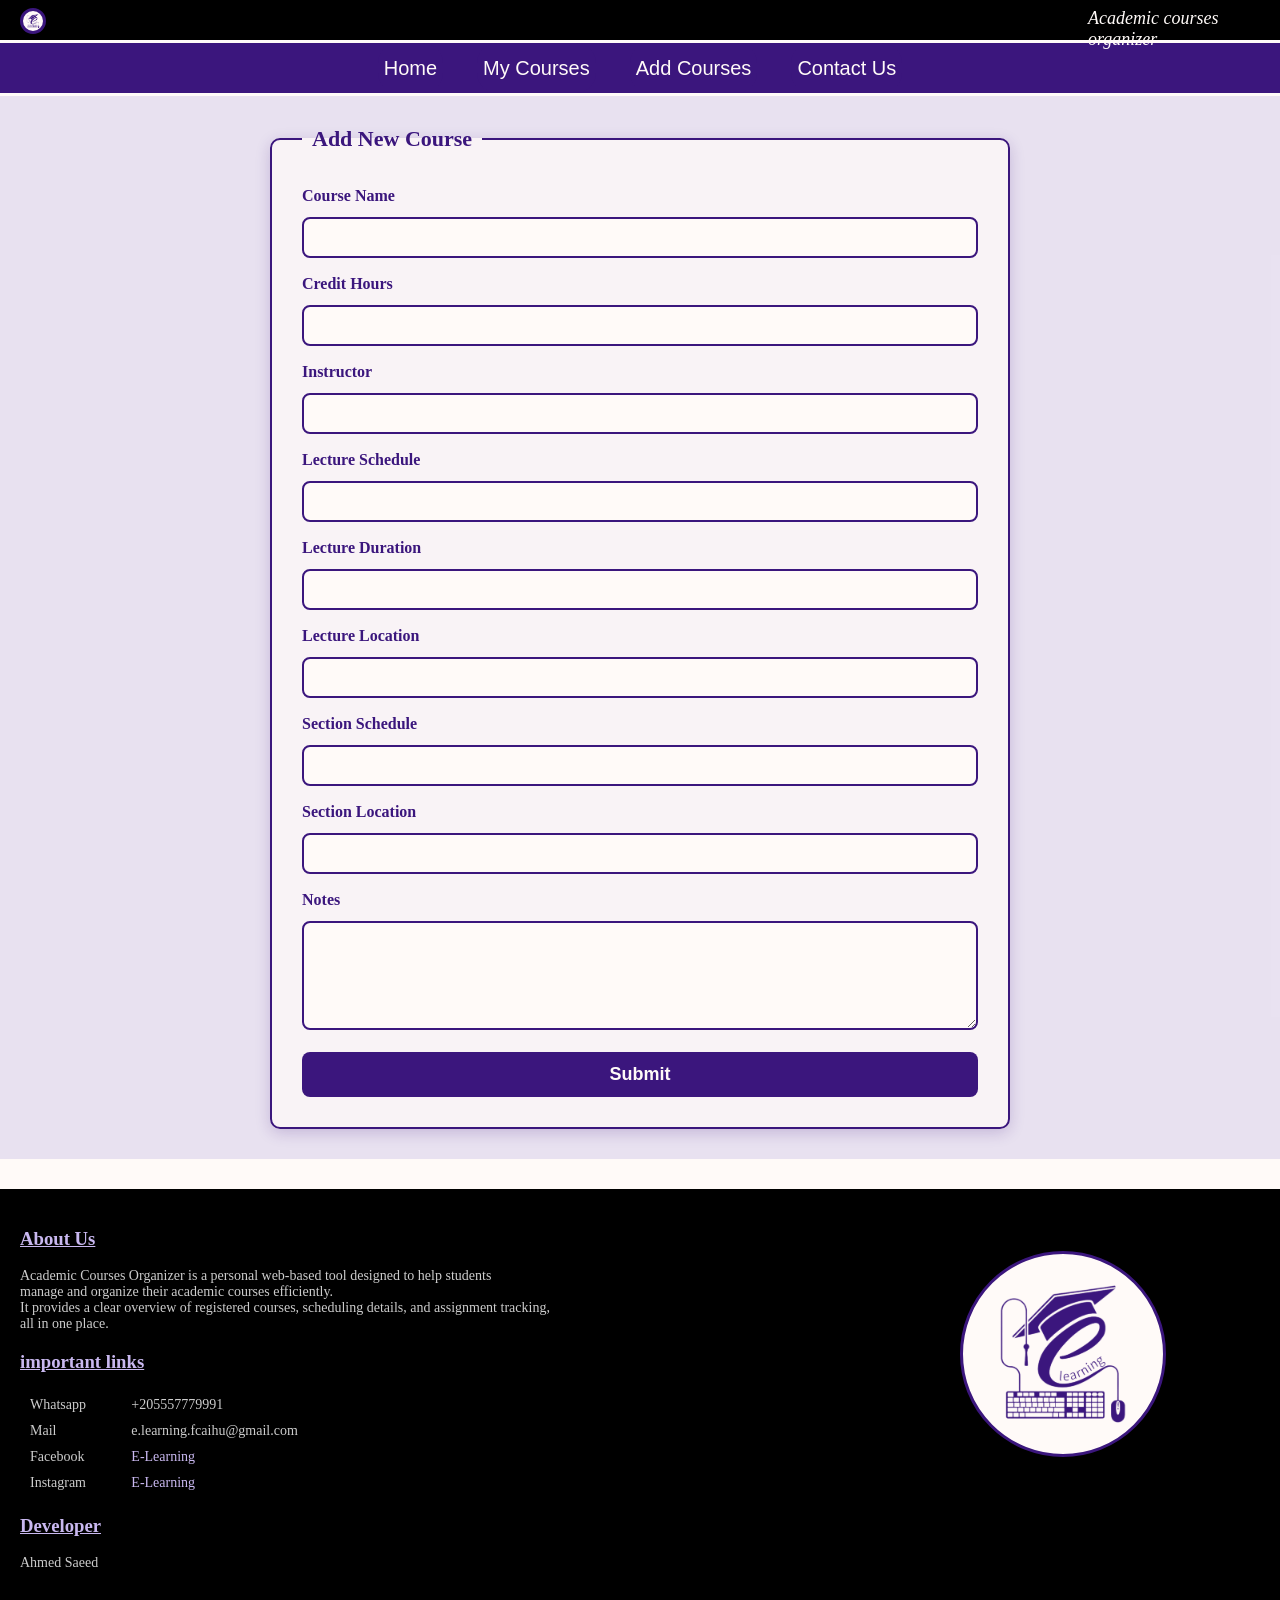
==== add_courses.html @ ab810cf4 "Add files via upload" ====
<!DOCTYPE html>
<html lang="en">
<head>
    <meta charset="UTF-8">
    <meta name="viewport" content="width=device-width, initial-scale=1.0">
    <title>Personal Courses Organizer</title>
    <link rel="stylesheet" href="styles.css">
</head>
<body>
    <header>
        <img src="media/E-Learning.png" height="20px" width="20px" alt="E-learning logo">
        <p>Academic courses organizer</p>
    </header>

    <nav>
        <a href="home.html" target="_self"><button>Home</button></a>
        <a href="my_courses.html" target="_self"><button>My Courses</button></a>
        <a href="add_courses.html" target="_self"><button>Add Courses</button></a>
        <a href="contact_us.html" target="_self"><button>Contact Us</button></a>
    </nav>

    <main class="addcourse">
        <video autoplay muted loop>
            <source src="media/courses.mp4" type="video/mp4">
        </video>
        <form method="post" autocomplete="on">
            <fieldset>
                <legend>Add New Course</legend>
                
                <label for="courses">Course Name</label>
                <input type="text" id="courses" name="course" value=""  required>

                <label for="credit">Credit Hours</label>
                <input type="number" id="credit" min="1" max="3" name="credit" value="" required>

                <label for="instructor">Instructor</label>
                <input type="text" id="instructor" name="instructor" value="" required>

                <label for="lectures">Lecture Schedule</label>
                <input type="datetime" id="lectures"  name="lecture-schedule" value="" required>

                <label for="duration">Lecture Duration</label>
                <input type="text" id="duration" name="lecture-duration" value="" required>

                <label for="lecturel">Lecture Location</label>
                <input type="text" id="lecturel" name="lecture-location" value="" required>

                <label for="sections">Section Schedule</label>
                <input type="datetime" id="sections"  name="section-schedule" value="" required>
                
                <label for="sectionl">Section Location</label>
                <input type="text" id="sectionl" name="section-location" value="" required>
                
                <label for="notes">Notes</label>
                <textarea name="notes" rows="5" cols="20" id="notes"></textarea>

                <input type="submit"> 
            </fieldset>
        </form>
    </main>

    <footer>
        <h3>About Us</h3>
        <p>Academic Courses Organizer is a personal web-based tool designed to help students<br/>
            manage and organize their academic courses efficiently.<br/>
            It provides a clear overview of registered courses, scheduling details, and assignment tracking,<br/>
            all in one place.
        </p>
        <h3>important links</h3>
        <table>
            <tr>
                <td>Whatsapp</td>
                <td>+205557779991</td>
            </tr>
            <tr>
                <td>Mail</td>
                <td>e.learning.fcaihu@gmail.com</td>
            </tr>
            <tr>
                <td>Facebook</td>
                <td><a href="https://www.facebook.com/share/1CmjM7AUiU/">E-Learning</a></td>
            </tr>
            <tr>
                <td>Instagram</td>
                <td><a href="https://www.instagram.com/e.learning.fcaihu/">E-Learning</a></td>
            </tr>
        </table>
        <h3>Developer</h3>
        <p>Ahmed Saeed</p>
        <img src="media/E-Learning.png" width="500px" height="500px" alt="E-Learning logo">
    </footer>
    
</body>
</html>
---- styles.css ----
body {
    margin: 0%;
    padding-left: 0%;
    padding-right: 0%;
    background-color: #FFFAF8;
}

header {
    position: relative;
    height: 40px;
    background-color: #000000;
    padding-left: 20px;
    margin-bottom: 3px;
}
header p {
    position: absolute;
    top: 20%;
    left: 85%;
    margin: 0%;
    font-size: 18px;
    font-style: italic;
    color: #FFFAF8; 
}
header img {
    position: absolute;
    top: 20%;
    background-color: #FFFAF8;
    border-style: solid;
    border-color: #3B167D;
    border-radius: 50%;
}


nav {
    text-align: center;
    height: 50px;
    background-color: #3B167D;
    margin-bottom: 3px;
}
nav button {
    height: 50px;
    margin-top: 0%;
    margin-bottom: 0%;
    margin-left: 15px;
    margin-right: 15px;
    border-style: none;
    border-radius: 20px;
    font-size: 20px;
    color: #FFFAF8;
    background-color: #3B167D;
    cursor: pointer;
    transition: background-color 0.3s ease;
}
nav button:hover {
    background-color: #1e0152;
}


/*HOME PAGE */

.home {
    padding-top: 30px;
    background-color: #E2DDDA;
    margin-bottom: 3px;
}

.intro {
    padding-top: 10px;
    height: 250px;
    background-image: linear-gradient(#3c167dbb), url(media/intro.jpg);
    background-size: cover;
    background-position: center;
    background-repeat: no-repeat;
    color: #FFFAF8;
    display: flex;
    justify-content: center;
    align-items: center;
    flex-direction: column;
}
.intro h1 {
    border: 2px solid #FFFAF8;
    padding: 5px 15px;
}
.intro p {
    text-align: center;
    font-size: 18px;
}
.intro h4 {
    font-style: italic;
    text-decoration: underline;
}

.stats {
    margin-top: 30px;
    padding: 20px 0px;
    background-color: #FFFAF8;
}
.stats h1 {
    margin: 0%;
    padding-left: 20px;
    color: #3B167D;
}
.stats hr {
    height: 3px;
    background-color: #3B167D;
    border: none;
}
.stats .container {
    display: flex;
    justify-content: center;
    align-items: center;
    flex-direction: row;
}
.stats .container section {
    width: 200px;
    height: 200px;
    margin: 40px;
    background-color: #3B167D;
    border-radius: 50%;
    color: #FFFAF8;
    display: flex;
    justify-content: center;
    align-items: center;
    flex-direction: column;
    font-size: 20px;
    transition: transform 0.3s ease, background-color 0.3s ease;
}
.stats .container section:hover {
    transform: scale(1.08);
    background-color: #1e0152;
}

.courses {
    margin-top: 30px;
    padding: 30px 0px;
    background-image: linear-gradient(#3c167dbb), url(media/intro.jpg);
    background-size: cover;
    background-position: center;
    background-repeat: no-repeat;
}
.courses h1 {
    margin: 0%;
    padding-left: 20px;
    color: #FFFAF8;
}
.courses hr {
    height: 3px;
    background-color: #ffffff;
    border: none;
}
.courses a {
    text-decoration: none;
}
.courses .courses-container {
    display: flex;
    justify-content: center;
    align-items: center;
    flex-direction: row;
}
.courses .courses-container .subject {
    width: 350px;
    height: 680px;
    margin: 10px;
    background-color: #FFFAF8;
    border: 2px solid #3B167D;
    border-radius: 10px;
    display: flex;
    justify-content: center;
    align-items: center;
    flex-direction: column;
    transition: transform 0.3s ease, background-color 0.3s ease, color 0.3s ease;
    overflow: hidden;
}
.courses .courses-container .subject img.hero {
    width: 330px;
    height: 520px;
    border: 2px solid #3B167D;
    border-radius: 10px;
    transition: transform 0.3s ease;
}
.courses .courses-container .subject section {
    display: flex;
    justify-content: center;
    align-items: center;
    flex-direction: row;
    color: #000000;
}
.courses .courses-container .subject section img {
    margin-top: 5px;
    margin-right: 5px;
    margin-left: 10px;
    width: 35px;
    height: 35px;
}
.courses .courses-container .subject:hover {
    background-color: #3c167dc5;
    color: #FFFAF8;
    transform: scale(1.03);
    border: 2px solid #FFFAF8;
}
.courses .courses-container .subject:hover section {
    color: #FFFAF8;
}
.courses .courses-container .subject:hover img.hero {
    transform: scale(1.03);
}


/*MY COURSES PAGE*/

.mycourses {
    background-color: #e5e5f488;
    position: relative;
    padding: 20px;
    overflow: hidden;
}
video {
    position: absolute;
    top: 0;
    left: 0;
    width: 100%;
    height: 100%;
    object-fit: cover;
    z-index: 0;
}
.mycourses::after {
    content: '';
    position: absolute;
    top: 0;
    left: 0;
    width: 100%;
    height: 100%;
    background-color: #eee5ff9c;
    z-index: 1;
}
.mycourses h1 {
    position: relative;
    z-index: 2;
    margin: 0%;
    padding-left: 10px;
    color: #3B167D;
}
.mycourses hr {
    position: relative;
    z-index: 2;
    height: 3px;
    background-color: #3B167D;
    border: none;
}
.mycourses section table {
    position: relative;
    z-index: 2;
    width: 80%;
    margin: 20px auto;
    border-collapse: collapse;
    background-color: #fffaf8bf;
    border-radius: 10px;
    overflow: hidden;
    box-shadow: 0px 4px 15px rgba(88, 1, 239, 0.205);
}
.mycourses section table th {
    background-color: #3B167D;
    color: #FFFAF8;
    font-size: 22px;
    padding: 15px;
    text-align: center;
    border: 2px solid #3B167D;
}
.mycourses section table td {
    border: 2px solid #3B167D;
    padding: 15px;
    vertical-align: top;
    text-align: left;
}
.mycourses section table tr:hover td {
    background-color: #c4c3ff;
    transition: background-color 0.3s ease;
}
.mycourses table img {
    width: 220px;
    height: 300px;
    border-radius: 8px;
    border: 2px solid #3B167D;
    display: block;
    margin: 0 auto 10px auto;
}
.mycourses table p {
    margin: 5px 0px;
    font-size: 20px;
    color: #1a1a1a;
}
.mycourses table td:first-child {
    text-align: center;
}

.mycourses table td:first-child p {
    display: inline-block;
    background-color: #3B167D;
    color: #FFFAF8;
    padding: 6px 15px;
    border-radius: 6px;
    font-weight: bold;
    margin-top: 5px;
    box-shadow: 0px 4px 15px rgba(88, 1, 239, 0.4);
}
.mycourses table a {
    color: #3B167D;
    font-weight: bold;
    text-decoration: none;
}
.mycourses table a:hover {
    text-decoration: underline;
}


/*ADD COURSE PAGE*/

.addcourse {
    position: relative;
    background-color: #E2DDDA;
    padding: 30px 20px;
    min-height: 600px;
    display: flex;
    justify-content: center;
    align-items: flex-start;
    overflow: hidden;
}
.addcourse::after {
    content: '';
    position: absolute;
    top: 0;
    left: 0;
    width: 100%;
    height: 100%;
    background-color: #eee5ff9c;
    z-index: 1;
}
.addcourse form {
    position: relative;
    z-index: 2;
    width: 60%;
}
.addcourse fieldset {
    border: 2px solid #3B167D;
    border-radius: 10px;
    padding: 30px;
    background-color: #fffaf8bf;
    box-shadow: 0px 4px 15px rgba(59, 22, 125, 0.2);
    display: flex;
    flex-direction: column;
    gap: 12px;
}
.addcourse fieldset legend {
    font-size: 22px;
    font-weight: bold;
    color: #3B167D;
    padding: 0px 10px;
}
.addcourse label {
    font-size: 16px;
    font-weight: bold;
    color: #3B167D;
    margin-top: 5px;
}
.addcourse input,
.addcourse textarea {
    width: 100%;
    padding: 10px;
    border: 2px solid #3B167D;
    border-radius: 8px;
    font-size: 15px;
    background-color: #FFFAF8;
    color: #1a1a1a;
    box-sizing: border-box;
    transition: border-color 0.3s ease, box-shadow 0.3s ease;
}
.addcourse input:focus,
.addcourse textarea:focus {
    outline: none;
    border-color: #1e0152;
    box-shadow: 0px 0px 6px rgba(59, 22, 125, 0.4);
}
.addcourse input[type="submit"] {
    background-color: #3B167D;
    color: #FFFAF8;
    font-size: 18px;
    font-weight: bold;
    padding: 12px;
    border: none;
    border-radius: 8px;
    cursor: pointer;
    margin-top: 10px;
    transition: background-color 0.3s ease, transform 0.2s ease;
    width: 100%;
}
.addcourse input[type="submit"]:hover {
    background-color: #1e0152;
    transform: scale(1.02);
}


/*CONTACT US PAGE*/

.contactus {
    position: relative;
    background-color: #E2DDDA;
    padding: 30px 20px;
    min-height: 600px;
    display: flex;
    justify-content: center;
    align-items: flex-start;
    overflow: hidden;
}
.contactus::after {
    content: '';
    position: absolute;
    top: 0;
    left: 0;
    width: 100%;
    height: 100%;
    background-color: #eee5ff9c;
    z-index: 1;
}
.contactus form {
    position: relative;
    z-index: 2;
    width: 60%;
}
.contactus fieldset {
    border: 2px solid #3B167D;
    border-radius: 10px;
    padding: 30px;
    background-color: #fffaf8bf;
    box-shadow: 0px 4px 15px rgba(59, 22, 125, 0.2);
    display: flex;
    flex-direction: column;
    gap: 12px;
}
.contactus fieldset legend {
    font-size: 22px;
    font-weight: bold;
    color: #3B167D;
    padding: 0px 10px;
}
.contactus label {
    font-size: 16px;
    font-weight: bold;
    color: #3B167D;
    margin-top: 5px;
}
.contactus input,
.contactus textarea {
    width: 100%;
    padding: 10px;
    border: 2px solid #3B167D;
    border-radius: 8px;
    font-size: 15px;
    background-color: #FFFAF8;
    color: #1a1a1a;
    box-sizing: border-box;
    transition: border-color 0.3s ease, box-shadow 0.3s ease;
}
.contactus input:focus,
.contactus textarea:focus {
    outline: none;
    border-color: #1e0152;
    box-shadow: 0px 0px 6px rgba(59, 22, 125, 0.4);
}
.contactus input[type="submit"] {
    background-color: #3B167D;
    color: #FFFAF8;
    font-size: 18px;
    font-weight: bold;
    padding: 12px;
    border: none;
    border-radius: 8px;
    cursor: pointer;
    margin-top: 10px;
    transition: background-color 0.3s ease, transform 0.2s ease;
    width: 100%;
}
.contactus input[type="submit"]:hover {
    background-color: #1e0152;
    transform: scale(1.02);
}


/*FOOTER*/

footer {
    position: relative;
    margin-top: 30px;
    padding: 20px 20px 20px 20px;
    min-height: 300px;
    background-color: #000000;
    color: #FFFAF8;
}
footer h3 {
    text-decoration: underline;
    color: #c9b8f0;
}
footer p {
    font-size: 14px;
    color: #cccccc;
}
footer table {
    width: 350px;
    border-collapse: collapse;
}
footer table td {
    padding: 5px 10px;
    color: #cccccc;
    font-size: 14px;
}
footer table a {
    color: #c9b8f0;
    text-decoration: none;
    transition: color 0.3s ease;
}
footer table a:hover {
    color: #FFFAF8;
    text-decoration: underline;
}
footer img {
    position: absolute;
    top: 15%;
    left: 75%;
    background-color: #FFFAF8;
    width: 200px;
    height: 200px;
    border: 3px solid #3B167D;
    border-radius: 50%;
}


/*RESPONSIVE LAYOUT*/

@media (max-width: 1024px) {
    .courses {
        flex-wrap: wrap;
    }
    .courses .subject {
        width: 300px;
        height: 620px;
    }
    .addcourse form,
    .contactus form {
        width: 80%;
    }
    footer img {
        left: 70%;
        width: 160px;
        height: 160px;
    }
}


@media (max-width: 768px) {
    header p {
        left: 50%;
        font-size: 14px;
    }
    nav button {
        font-size: 15px;
        margin-left: 5px;
        margin-right: 5px;
    }
    .stats .container {
        flex-direction: column;
    }
    .stats .container section {
        margin: 15px;
    }
    .courses {
        flex-direction: column;
        align-items: center;
    }
    .courses .subject {
        width: 90%;
        height: auto;
        padding: 10px;
    }
    .courses .subject img.hero {
        width: 100%;
        height: auto;
    }
    .mycourses > section > table {
        width: 95%;
    }
    .mycourses table img {
        width: 150px;
        height: 200px;
    }
    .addcourse,
    .contactus {
        padding: 15px;
    }
    .addcourse form,
    .contactus form {
        width: 100%;
    }
    footer {
        padding-bottom: 220px;
    }
    footer img {
        position: relative;
        top: auto;
        left: auto;
        display: block;
        margin: 20px auto 0 auto;
        width: 150px;
        height: 150px;
    }
}
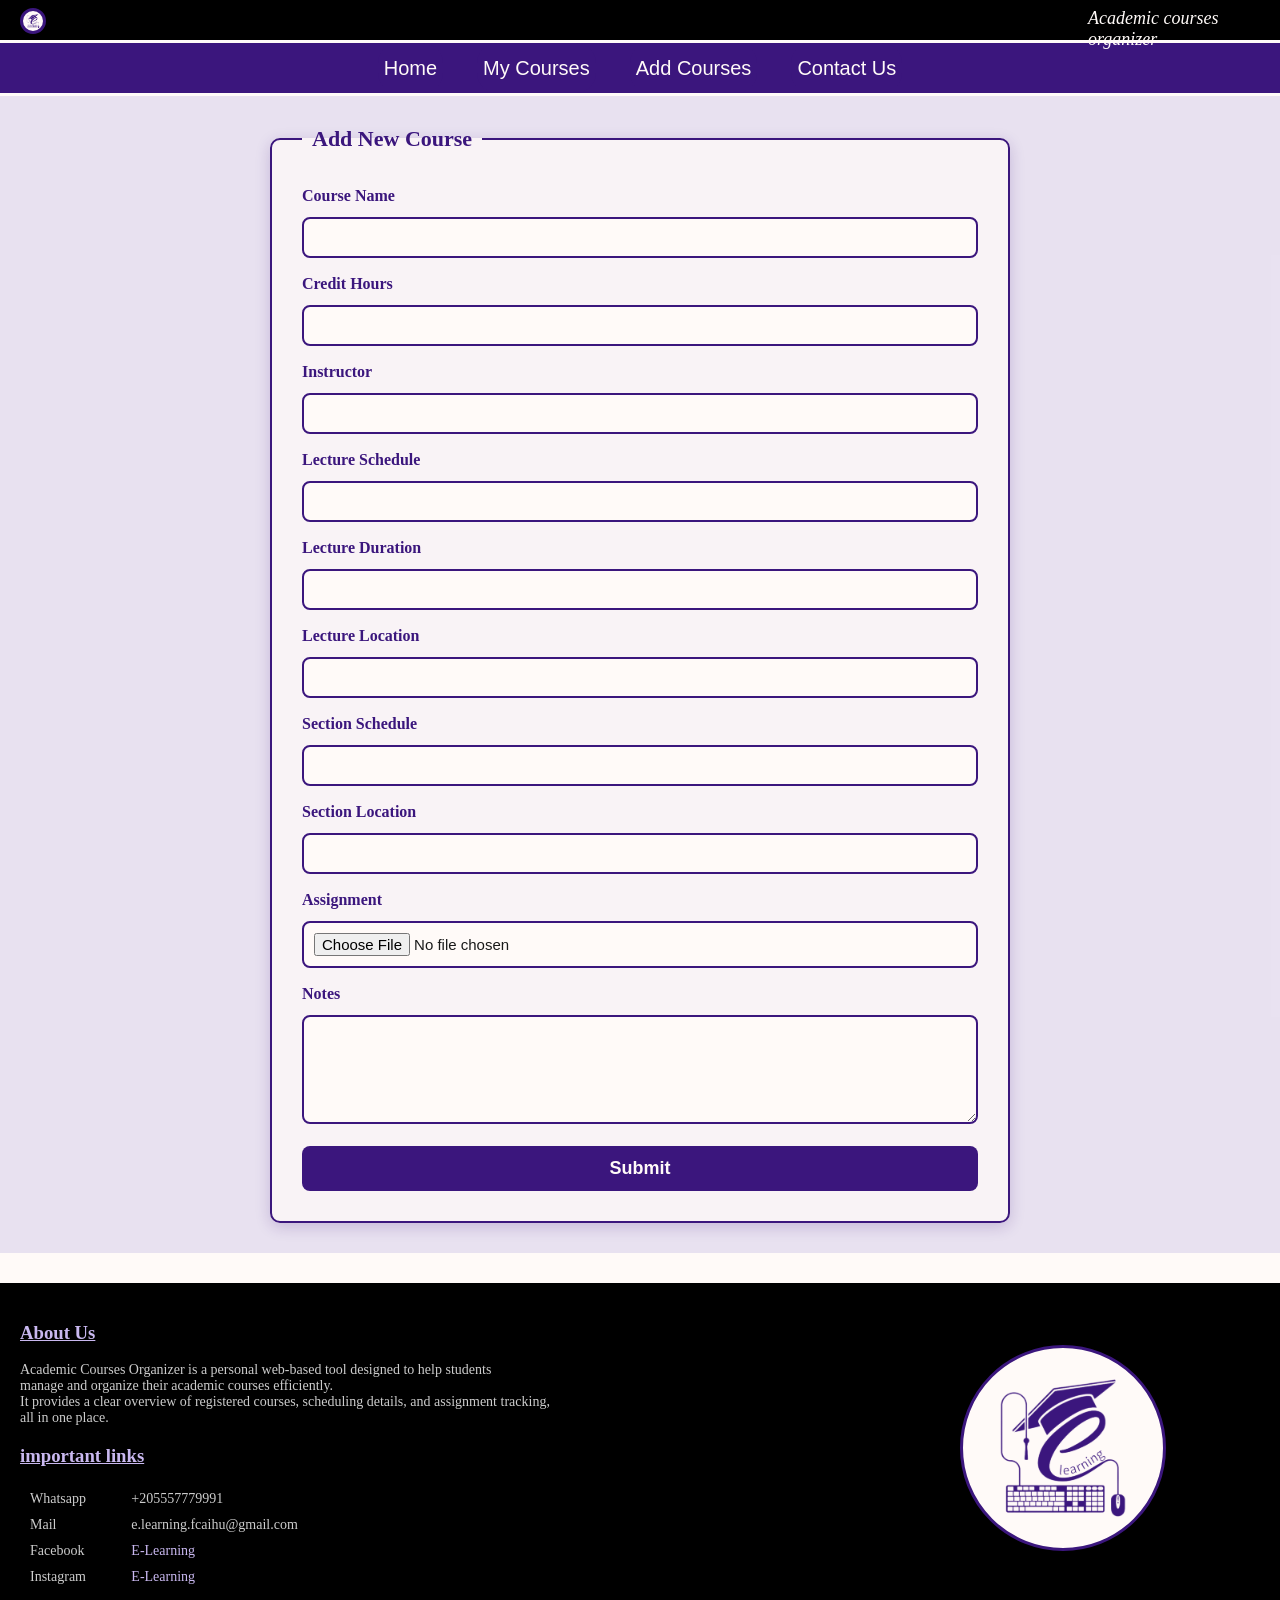
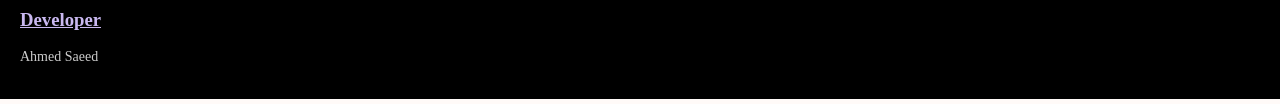
==== commit 5eda7161: "Add files via upload" ====
--- a/add_courses.html
+++ b/add_courses.html
@@ -50,6 +50,9 @@
                 
                 <label for="sectionl">Section Location</label>
                 <input type="text" id="sectionl" name="section-location" value="" required>
+
+                <label for="assignment">Assignment</label>
+                <input type="file" id="assignment" name="assignment" value="">
                 
                 <label for="notes">Notes</label>
                 <textarea name="notes" rows="5" cols="20" id="notes"></textarea>
